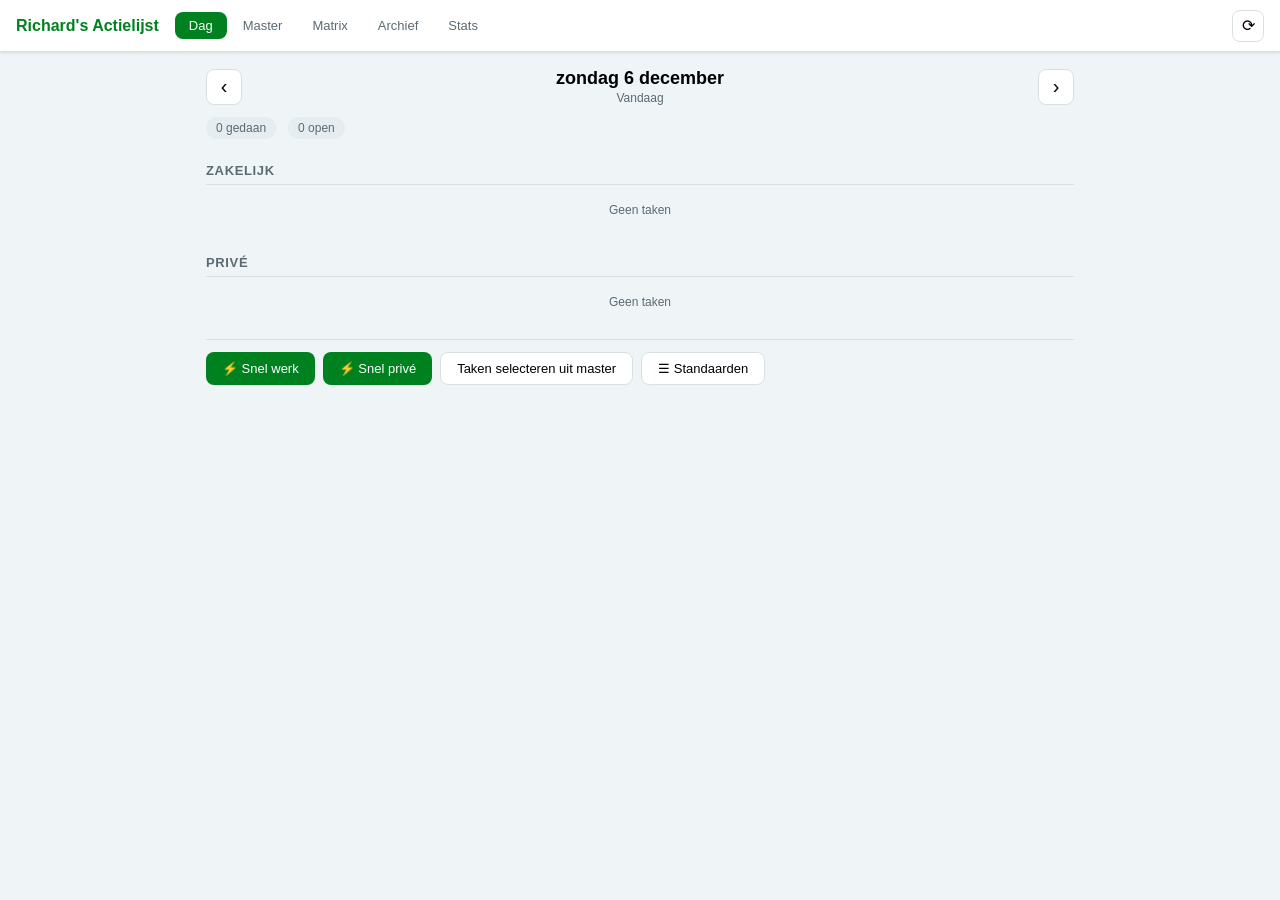
==== index.html @ 0e0865db "Fix: master-knoppenbalk plakte niet bovenaan position:sticky kan alleen bewegen binnen de eigen oude" ====
<!DOCTYPE html>
<html lang="nl">
<head>
  <meta charset="UTF-8">
  <meta name="viewport" content="width=device-width, initial-scale=1.0, viewport-fit=cover">
  <title>Richard's Actielijst</title>
  <link rel="stylesheet" href="style.css">
</head>
<body>
  <div id="app">
    <!-- Header -->
    <header>
      <div class="header-left">
        <h1>Richard's Actielijst</h1>
      </div>
      <nav class="tab-nav">
        <button class="tab-btn active" data-tab="dag">Dag</button>
        <button class="tab-btn" data-tab="master">Master</button>
        <button class="tab-btn" data-tab="matrix">Matrix</button>
        <button class="tab-btn" data-tab="archief">Archief</button>
        <button class="tab-btn" data-tab="stats">Stats</button>
      </nav>
      <div class="header-right">
        <button id="sync-btn" class="icon-btn" title="Sync status">⟳</button>
      </div>
    </header>

    <!-- DAG TAB -->
    <div id="tab-dag" class="tab-content active">
      <div class="dag-header">
        <button id="prev-dag" class="nav-btn">‹</button>
        <div class="dag-title">
          <span id="dag-datum"></span>
          <span id="dag-label"></span>
        </div>
        <button id="naar-vandaag" class="today-btn" style="display:none">Vandaag</button>
        <button id="next-dag" class="nav-btn">›</button>
      </div>

      <div class="dag-stats">
        <span id="stat-gedaan">0 gedaan</span>
        <span id="stat-open">0 open</span>
      </div>

      <div class="dag-sections">
        <!-- Zakelijk -->
        <section class="dag-section" id="sectie-zakelijk">
          <h3 class="section-title">Zakelijk <span class="count"></span></h3>
          <div class="task-list" id="lijst-zakelijk"></div>
        </section>

        <!-- Privé -->
        <section class="dag-section" id="sectie-prive">
          <h3 class="section-title">Privé <span class="count"></span></h3>
          <div class="task-list" id="lijst-prive"></div>
        </section>

        <!-- Tijdsgebonden (onderaan) -->
        <section class="dag-section" id="sectie-tijd">
          <h3 class="section-title">Op tijd <span class="count"></span></h3>
          <div class="task-list" id="lijst-tijd"></div>
        </section>
      </div>

      <div class="dag-actions">
        <button id="snel-werk-btn" class="primary-btn">⚡ Snel werk</button>
        <button id="snel-prive-btn" class="primary-btn">⚡ Snel privé</button>
        <button id="taken-selecteren" class="secondary-btn">Taken selecteren uit master</button>
        <button id="standaarden-btn" class="secondary-btn">☰ Standaarden</button>
      </div>

    </div>

    <!-- MASTER TAB -->
    <div id="tab-master" class="tab-content">
      <div class="master-toolbar">
        <div class="filter-row">
          <select id="filter-thema" class="filter-select">
            <option value="">Alle thema's</option>
            <option value="IURC">IURC</option>
            <option value="AI">AI</option>
            <option value="Innovatie">Innovatie</option>
            <option value="DHM">DHM</option>
            <option value="TD">TD</option>
            <option value="EU">EU</option>
            <option value="Spreker">Spreker</option>
            <option value="Overig">Overig</option>
          </select>
          <select id="filter-periode" class="filter-select">
            <option value="">Alle periodes</option>
            <option value="A">A – Nu</option>
            <option value="B">B – &lt; 2 weken</option>
            <option value="C">C – &gt; 2 weken</option>
          </select>
          <select id="filter-grootte" class="filter-select">
            <option value="">Alle groottes</option>
            <option value="K">K – &lt; 1 uur</option>
            <option value="M">M – 2-3 uur</option>
            <option value="L">L – 4-8 uur</option>
            <option value="XL">XL – &gt; 8 uur</option>
          </select>
          <select id="filter-type" class="filter-select">
            <option value="">Zakelijk + Privé</option>
            <option value="zakelijk">Zakelijk</option>
            <option value="prive">Privé</option>
          </select>
          <select id="filter-prio" class="filter-select">
            <option value="">Alle prio's</option>
            <option value="1">Prio 1</option>
            <option value="2">Prio 2</option>
            <option value="3">Prio 3</option>
            <option value="4">Prio 4</option>
            <option value="5">Prio 5</option>
            <option value="6">Prio 6</option>
            <option value="7">Prio 7</option>
            <option value="8">Prio 8</option>
            <option value="9">Prio 9</option>
            <option value="10">Prio 10</option>
          </select>
          <select id="filter-status" class="filter-select">
            <option value="actief_wachten">Actief + Wachten</option>
            <option value="actief">Alleen actief</option>
            <option value="wachten">Alleen wachten</option>
            <option value="afgerond">Afgerond</option>
            <option value="terugkerend">Terugkerend</option>
            <option value="">Alles</option>
          </select>
          <button id="filter-reset" class="reset-btn">✕ Reset</button>
        </div>
        <div class="filter-row sort-row">
          <label style="font-size:12px;font-weight:600;color:#64748b">Sorteren op:</label>
          <select id="master-sortering" class="filter-select">
            <option value="thema">Thema (standaard)</option>
            <option value="prio">Prioriteit</option>
            <option value="periode">Periode</option>
            <option value="type">Type</option>
            <option value="aangemaakt">Aangemaakt</option>
          </select>
        </div>
      </div>

      <!-- Buiten .master-toolbar zodat position:sticky de hele tab als ruimte heeft -->
      <div class="master-toolbar-actions" style="display:flex;gap:8px;align-items:center;flex-wrap:wrap">
        <button id="nieuwe-taak-btn" class="primary-btn">+ Nieuwe taak</button>
        <button id="standaarden-master-btn" class="secondary-btn" title="Standaard dagacties beheren">&#9776; Standaarden</button>
        <button id="export-btn" class="secondary-btn" title="Exporteer alle taken als JSON">&#128229; Exporteer</button>
        <button id="import-btn" class="secondary-btn" title="Importeer taken uit JSON">&#128228; Importeer</button>
        <input type="file" id="import-file-input" accept=".json" style="display:none">
      </div>

      <div id="master-lijst" class="master-list"></div>
    </div>

    <!-- MATRIX TAB -->
    <div id="tab-matrix" class="tab-content">
      <div class="matrix-grid">
        <div class="matrix-header-row">
          <div class="matrix-corner"></div>
          <div class="matrix-col-header">Urgent</div>
          <div class="matrix-col-header">Niet urgent</div>
        </div>
        <div class="matrix-row">
          <div class="matrix-row-header">Belangrijk</div>
          <div class="matrix-cell" id="cell-UB">
            <div class="cell-label">Doe nu</div>
            <div class="cell-tasks" data-urgent="1" data-belangrijk="1"></div>
          </div>
          <div class="matrix-cell" id="cell-NUB">
            <div class="cell-label">Plan in</div>
            <div class="cell-tasks" data-urgent="0" data-belangrijk="1"></div>
          </div>
        </div>
        <div class="matrix-row">
          <div class="matrix-row-header">Niet belangrijk</div>
          <div class="matrix-cell" id="cell-UNB">
            <div class="cell-label">Delegeer</div>
            <div class="cell-tasks" data-urgent="1" data-belangrijk="0"></div>
          </div>
          <div class="matrix-cell" id="cell-NUNB">
            <div class="cell-label">Elimineer</div>
            <div class="cell-tasks" data-urgent="0" data-belangrijk="0"></div>
          </div>
        </div>
      </div>
    </div>

    <!-- STATS TAB -->
    <div id="tab-stats" class="tab-content">
      <div id="stats-content"></div>
    </div>

    <!-- ARCHIEF TAB -->
    <div id="tab-archief" class="tab-content">
      <div class="archief-toolbar">
        <input type="month" id="archief-maand" class="filter-select">
        <select id="archief-thema" class="filter-select">
          <option value="">Alle thema's</option>
          <option value="IURC">IURC</option>
          <option value="AI">AI</option>
          <option value="Innovatie">Innovatie</option>
          <option value="DHM">DHM</option>
          <option value="TD">TD</option>
          <option value="EU">EU</option>
          <option value="Spreker">Spreker</option>
          <option value="Overig">Overig</option>
        </select>
      </div>
      <div id="archief-lijst"></div>
    </div>
  </div>

  <!-- MODAL: Taak aanmaken/bewerken -->
  <div id="modal-overlay" class="modal-overlay hidden">
    <div class="modal">
      <div class="modal-header">
        <h2 id="modal-titel">Nieuwe taak</h2>
        <div class="modal-header-actions">
          <button class="primary-btn modal-save-top-btn" id="modal-opslaan-top">Opslaan</button>
          <button class="close-btn" id="modal-sluiten">✕</button>
        </div>
      </div>
      <div class="modal-body">
        <div class="form-row">
          <label>Omschrijving *</label>
          <input type="text" id="taak-omschrijving" placeholder="Wat moet er gedaan worden?" autocomplete="off">
        </div>
        <div class="form-row two-col">
          <div id="modal-thema-container">
            <label>Thema *</label>
            <select id="taak-thema">
              <option value="IURC">IURC</option>
              <option value="AI">AI</option>
              <option value="Innovatie">Innovatie</option>
              <option value="DHM">DHM</option>
              <option value="TD">TD</option>
              <option value="EU">EU</option>
              <option value="Spreker">Spreker</option>
              <option value="Overig">Overig</option>
            </select>
          </div>
          <div>
            <label>Type</label>
            <select id="taak-type">
              <option value="zakelijk">Zakelijk</option>
              <option value="prive">Privé</option>
            </select>
          </div>
        </div>
        <div class="form-row two-col" id="modal-periode-grootte-row">
          <div>
            <label>Periode <button type="button" class="info-btn" onclick="toggleInfoPopup('popup-periode');event.stopPropagation()">ℹ</button></label>
            <div class="info-popup hidden" id="popup-periode">
              <div class="info-popup-item"><b>A</b> Nu</div>
              <div class="info-popup-item"><b>B</b> &lt; 2 weken</div>
              <div class="info-popup-item"><b>C</b> &gt; 2 weken</div>
            </div>
            <div class="btn-groep" id="taak-periode-btns">
              <button type="button" data-value="A" onclick="setModalWaarde('periode','A')">A</button>
              <button type="button" data-value="B" onclick="setModalWaarde('periode','B')">B</button>
              <button type="button" data-value="C" onclick="setModalWaarde('periode','C')">C</button>
            </div>
            <input type="hidden" id="taak-periode" value="B">
          </div>
          <div>
            <label>Grootte <button type="button" class="info-btn" onclick="toggleInfoPopup('popup-grootte');event.stopPropagation()">ℹ</button></label>
            <div class="info-popup hidden" id="popup-grootte">
              <div class="info-popup-item"><b>K</b> tot 1 uur</div>
              <div class="info-popup-item"><b>M</b> 1 tot 3 uur</div>
              <div class="info-popup-item"><b>L</b> 3 tot 8 uur</div>
              <div class="info-popup-item"><b>XL</b> meer dan 8 uur</div>
            </div>
            <div class="btn-groep" id="taak-grootte-btns">
              <button type="button" data-value="K" onclick="setModalWaarde('grootte','K')">K</button>
              <button type="button" data-value="M" onclick="setModalWaarde('grootte','M')">M</button>
              <button type="button" data-value="L" onclick="setModalWaarde('grootte','L')">L</button>
              <button type="button" data-value="XL" onclick="setModalWaarde('grootte','XL')">XL</button>
            </div>
            <input type="hidden" id="taak-grootte" value="M">
          </div>
        </div>
        <div class="form-row two-col">
          <div id="modal-prio-container">
            <label>Prioriteit</label>
            <div class="btn-groep btn-groep-prio" id="taak-prio-btns">
              <button type="button" data-value="1" onclick="setModalWaarde('prio',1)">1</button>
              <button type="button" data-value="2" onclick="setModalWaarde('prio',2)">2</button>
              <button type="button" data-value="3" onclick="setModalWaarde('prio',3)">3</button>
              <button type="button" data-value="4" onclick="setModalWaarde('prio',4)">4</button>
              <button type="button" data-value="5" onclick="setModalWaarde('prio',5)">5</button>
              <button type="button" data-value="6" onclick="setModalWaarde('prio',6)">6</button>
              <button type="button" data-value="7" onclick="setModalWaarde('prio',7)">7</button>
              <button type="button" data-value="8" onclick="setModalWaarde('prio',8)">8</button>
              <button type="button" data-value="9" onclick="setModalWaarde('prio',9)">9</button>
              <button type="button" data-value="10" onclick="setModalWaarde('prio',10)">10</button>
            </div>
            <input type="hidden" id="taak-prio" value="5">
          </div>
          <div>
            <label>Tijdstip (optioneel)</label>
            <div id="taak-tijd-picker" class="tijdstip-picker">
              <input type="time" id="taak-tijd" class="picker-tekst-input">
            </div>
          </div>
        </div>
        <div class="form-row" id="modal-urgentie-row">
          <label>Urgentie &amp; Belang (automatisch)</label>
          <div class="auto-indicatie" id="auto-indicatie">
            <span id="auto-urgent-badge" class="badge">–</span>
            <span id="auto-belangrijk-badge" class="badge">–</span>
            <span style="font-size:11px;color:#64748b">Gebaseerd op periode (urgent) en prioriteit (belangrijk)</span>
          </div>
        </div>
        <div class="form-row">
          <label>Notities</label>
          <textarea id="taak-notities" rows="3" placeholder="Extra informatie..."></textarea>
        </div>
        <div class="form-row">
          <label class="altijd-bewaren-label">
            <input type="checkbox" id="taak-altijd-bewaren">
            Bewaar altijd in master (terugkerende taak)
          </label>
        </div>
      </div>
      <div class="modal-footer">
        <button class="secondary-btn" id="modal-annuleren">Annuleren</button>
        <button class="primary-btn" id="modal-opslaan">Opslaan</button>
      </div>
    </div>
  </div>

  <!-- MODAL: Taken selecteren voor dag -->
  <div id="select-modal-overlay" class="modal-overlay hidden">
    <div class="modal modal-wide">
      <div class="modal-header">
        <h2>Taken toevoegen aan dag</h2>
        <button class="close-btn" id="select-modal-sluiten">✕</button>
      </div>
      <div class="modal-body">
        <div class="filter-row">
          <select id="sel-filter-thema" class="filter-select">
            <option value="">Alle thema's</option>
            <option value="IURC">IURC</option>
            <option value="AI">AI</option>
            <option value="Innovatie">Innovatie</option>
            <option value="DHM">DHM</option>
            <option value="TD">TD</option>
            <option value="EU">EU</option>
            <option value="Spreker">Spreker</option>
            <option value="Overig">Overig</option>
          </select>
          <select id="sel-filter-periode" class="filter-select">
            <option value="">Alle periodes</option>
            <option value="A">A – Nu</option>
            <option value="B">B – &lt; 2 weken</option>
            <option value="C">C – &gt; 2 weken</option>
          </select>
        </div>
        <div id="select-taak-lijst" class="select-task-list"></div>
      </div>
      <div class="modal-footer">
        <button class="secondary-btn" id="select-modal-annuleren">Annuleren</button>
        <button class="primary-btn" id="select-modal-toevoegen">Toevoegen aan dag</button>
      </div>
    </div>
  </div>

  <!-- MODAL: Snel toevoegen (alleen naam + tijd) -->
  <div id="snel-modal-overlay" class="modal-overlay hidden">
    <div class="modal" style="max-width:360px">
      <div class="modal-header">
        <h2 id="snel-modal-titel">Snel toevoegen</h2>
        <button class="close-btn" id="snel-modal-sluiten">&#x2715;</button>
      </div>
      <div class="modal-body">
        <div class="form-row">
          <label>Onderwerp *</label>
          <input type="text" id="snel-onderwerp" placeholder="Wat moet er gedaan worden?" autocomplete="off">
        </div>
        <div class="form-row">
          <label>Tijdstip (optioneel)</label>
          <div id="snel-tijd-picker" class="tijdstip-picker">
            <input type="time" id="snel-tijd" class="picker-tekst-input">
          </div>
        </div>
      </div>
      <div class="modal-footer">
        <button class="secondary-btn" id="snel-modal-annuleren">Annuleren</button>
        <button class="secondary-btn" id="snel-modal-nogeen">+ Nog &eacute;&eacute;n</button>
        <button class="primary-btn" id="snel-modal-opslaan">Toevoegen aan dag</button>
      </div>
    </div>
  </div>

  <!-- MODAL: Standaard dagacties -->
  <div id="standaarden-modal-overlay" class="modal-overlay hidden">
    <div class="modal modal-wide">
      <div class="modal-header">
        <h2>Standaard dagacties</h2>
        <button class="close-btn" id="standaarden-sluiten">&#x2715;</button>
      </div>
      <div class="modal-body">
        <div class="standaarden-sectie" id="standaarden-dag-sectie">
          <div class="standaarden-sectie-titel">Toevoegen aan <span id="standaarden-dag-label"></span></div>
          <div id="standaarden-dag-lijst"></div>
          <button class="primary-btn" id="standaarden-toevoegen-inline" style="margin-top:8px;width:100%">Voeg geselecteerde toe aan dag</button>
        </div>
        <div class="standaarden-sectie">
          <div class="standaarden-sectie-titel">Nieuwe standaard</div>
          <div class="standaard-nieuw-rij">
            <input type="text" id="nieuw-standaard-naam" class="filter-select" placeholder="Naam activiteit" style="flex:1;min-width:0">
            <input type="time" id="nieuw-standaard-tijd" class="filter-select" style="width:110px">
            <select id="nieuw-standaard-type" class="filter-select">
              <option value="zakelijk">Zakelijk</option>
              <option value="prive">Privé</option>
            </select>
            <button id="nieuw-standaard-btn" class="primary-btn" style="white-space:nowrap">+ Voeg toe</button>
          </div>
        </div>
        <div class="standaarden-sectie">
          <div class="standaarden-sectie-titel">Beheer bestaande standaarden</div>
          <div id="standaarden-beheer-lijst"></div>
        </div>
      </div>
      <div class="modal-footer">
        <button class="secondary-btn" id="standaarden-annuleren">Annuleren</button>
        <button class="primary-btn" id="standaarden-toevoegen-btn">Voeg geselecteerde toe aan dag</button>
      </div>
    </div>
  </div>

  <!-- MODAL: Verplaats naar datum -->
  <div id="verplaats-modal-overlay" class="modal-overlay hidden">
    <div class="modal" style="max-width:340px">
      <div class="modal-header">
        <h2>Verplaats naar datum</h2>
        <button class="close-btn" id="verplaats-modal-sluiten">&#x2715;</button>
      </div>
      <div class="modal-body">
        <div class="form-row">
          <label>Kies datum</label>
          <input type="date" id="verplaats-datum-input" class="filter-select" style="width:100%">
        </div>
      </div>
      <div class="modal-footer">
        <button class="secondary-btn" id="verplaats-modal-annuleren">Annuleren</button>
        <button class="primary-btn" id="verplaats-modal-opslaan">Verplaatsen</button>
      </div>
    </div>
  </div>

  <!-- MODAL: Tijdstip instellen (dag) -->
  <div id="dag-tijdstip-modal-overlay" class="modal-overlay hidden">
    <div class="modal" style="max-width:380px">
      <div class="modal-header">
        <h2>Tijdstip instellen</h2>
        <button class="close-btn" id="dag-tijdstip-sluiten">&#x2715;</button>
      </div>
      <div class="modal-body">
        <div id="dag-tijdstip-picker" class="tijdstip-picker">
          <input type="time" id="dag-tijdstip-input" class="picker-tekst-input">
        </div>
      </div>
      <div class="modal-footer">
        <button class="secondary-btn" id="dag-tijdstip-annuleren">Annuleren</button>
        <button class="primary-btn" id="dag-tijdstip-opslaan">Opslaan</button>
      </div>
    </div>
  </div>

  <script src="app.js"></script>
</body>
</html>
---- style.css ----
/* ===== RESET & BASE ===== */
*, *::before, *::after { box-sizing: border-box; margin: 0; padding: 0; }

:root {
  --primary: #00811F;
  --primary-dark: #1D7F34;
  --accent: #E3614D;
  --success: #00811F;
  --danger: #E3614D;
  --warning: #d97706;
  --bg: #EFF4F6;
  --surface: #ffffff;
  --surface2: #e6edf0;
  --border: #d8e0e3;
  --text: #000000;
  --text-muted: #5a6b73;
  --zakelijk: #00811F;
  --prive: #6d28d9;
  --periode-A: #E3614D;
  --periode-B: #d97706;
  --periode-C: #00811F;
  --radius: 8px;
  --shadow: 0 1px 3px rgba(0,0,0,0.1);
  --shadow-lg: 0 10px 25px rgba(0,0,0,0.15);
}

body {
  font-family: 'Bolder Light', 'Bolder Heading', -apple-system, BlinkMacSystemFont, 'Segoe UI', Arial, sans-serif;
  background: var(--bg);
  color: var(--text);
  min-height: 100vh;
  font-size: 14px;
}

h1, h2, h3, .thema-header, .modal-header h2 {
  font-family: 'Bolder Heading', 'Bolder Light', -apple-system, BlinkMacSystemFont, 'Segoe UI', Arial, sans-serif;
}

/* ===== HEADER ===== */
header {
  background: var(--surface);
  border-bottom: 1px solid var(--border);
  padding: 0 16px;
  display: flex;
  align-items: center;
  gap: 16px;
  height: 52px;
  position: sticky;
  top: 0;
  z-index: 100;
  box-shadow: var(--shadow);
}

header h1 {
  font-size: 16px;
  font-weight: 700;
  color: var(--primary);
  white-space: nowrap;
}

.tab-nav {
  display: flex;
  gap: 2px;
  flex: 1;
}

.tab-btn {
  padding: 6px 14px;
  border: none;
  background: transparent;
  cursor: pointer;
  border-radius: var(--radius);
  font-size: 13px;
  color: var(--text-muted);
  font-weight: 500;
  transition: all 0.15s;
}

.tab-btn:hover { background: var(--surface2); color: var(--text); }
.tab-btn.active { background: var(--primary); color: white; }

.header-right { margin-left: auto; }

.icon-btn {
  width: 32px;
  height: 32px;
  border: 1px solid var(--border);
  background: var(--surface);
  border-radius: var(--radius);
  cursor: pointer;
  font-size: 16px;
  display: flex;
  align-items: center;
  justify-content: center;
}

.icon-btn.synced { color: var(--success); }
.icon-btn.error { color: var(--danger); }

/* ===== TAB CONTENT ===== */
.tab-content { display: none; padding: 16px; max-width: 900px; margin: 0 auto; }
.tab-content.active { display: block; }

/* ===== DAG TAB ===== */
.dag-header {
  display: flex;
  align-items: center;
  gap: 12px;
  margin-bottom: 12px;
}

.dag-title {
  flex: 1;
  text-align: center;
}

.dag-title span:first-child {
  font-size: 18px;
  font-weight: 700;
  display: block;
}

.dag-title span:last-child {
  font-size: 12px;
  color: var(--text-muted);
}

.nav-btn {
  width: 36px;
  height: 36px;
  border: 1px solid var(--border);
  background: var(--surface);
  border-radius: var(--radius);
  cursor: pointer;
  font-size: 20px;
  display: flex;
  align-items: center;
  justify-content: center;
}

.nav-btn:hover { background: var(--surface2); }

.today-btn {
  padding: 6px 12px;
  border: 1px solid var(--primary);
  background: transparent;
  color: var(--primary);
  border-radius: var(--radius);
  cursor: pointer;
  font-size: 12px;
  font-weight: 500;
}

.dag-stats {
  display: flex;
  gap: 12px;
  margin-bottom: 16px;
  font-size: 12px;
  color: var(--text-muted);
}

.dag-stats span { background: var(--surface2); padding: 4px 10px; border-radius: 20px; }

.dag-section { margin-bottom: 20px; }

.section-title {
  font-size: 13px;
  font-weight: 600;
  color: var(--text-muted);
  text-transform: uppercase;
  letter-spacing: 0.05em;
  padding: 8px 0 6px;
  border-bottom: 1px solid var(--border);
  margin-bottom: 8px;
}

.section-title .count {
  font-weight: 400;
  font-size: 11px;
  margin-left: 4px;
}

/* ===== TASK CARDS ===== */
.task-card {
  background: var(--surface);
  border: 1px solid var(--border);
  border-radius: var(--radius);
  padding: 10px 12px;
  margin-bottom: 6px;
  display: flex;
  align-items: flex-start;
  gap: 10px;
  cursor: pointer;
  transition: all 0.15s;
  position: relative;
}

.task-card:hover { border-color: var(--primary); box-shadow: var(--shadow); }

.task-card.gedaan {
  opacity: 0.6;
  background: var(--surface2);
}

.task-card.gedaan .task-omschrijving {
  text-decoration: line-through;
  color: var(--text-muted);
}

.task-card.overgenomen {
  border-left: 3px solid var(--warning);
}

.task-check {
  width: 18px;
  height: 18px;
  min-width: 18px;
  border: 2px solid var(--border);
  border-radius: 50%;
  cursor: pointer;
  display: flex;
  align-items: center;
  justify-content: center;
  margin-top: 1px;
  transition: all 0.15s;
}

.task-check:hover { border-color: var(--primary); }
.task-card.gedaan .task-check { background: var(--success); border-color: var(--success); color: white; }

.task-body { flex: 1; min-width: 0; }

.task-omschrijving {
  font-size: 14px;
  font-weight: 500;
  margin-bottom: 4px;
  word-break: break-word;
}

.task-meta {
  display: flex;
  flex-wrap: wrap;
  gap: 4px;
  align-items: center;
}

.badge {
  display: inline-block;
  padding: 2px 7px;
  border-radius: 10px;
  font-size: 11px;
  font-weight: 600;
}

.badge-thema { background: #dbeafe; color: #1d4ed8; }

/* Thema-specifieke kleuren */
.badge-thema-IURC        { background: #dbeafe; color: #1d4ed8; }
.badge-thema-AI          { background: #ede9fe; color: #6d28d9; }
.badge-thema-Innovatie   { background: #dcfce7; color: #15803d; }
.badge-thema-DHM         { background: #ffedd5; color: #c2410c; }
.badge-thema-TD          { background: #ccfbf1; color: #0d9488; }
.badge-thema-EU          { background: #e0e7ff; color: #3730a3; }
.badge-thema-Presentatie { background: #fce7f3; color: #be185d; }
.badge-thema-Overig      { background: #f1f5f9; color: #475569; }
.badge-zakelijk { background: #d6ecdc; color: var(--zakelijk); }
.badge-prive { background: #ede9fe; color: var(--prive); }
.badge-A { background: #fee2e2; color: var(--periode-A); }
.badge-B { background: #fef3c7; color: var(--periode-B); }
.badge-C { background: #dcfce7; color: var(--periode-C); }
.badge-grootte { background: var(--surface2); color: var(--text-muted); }
.badge-prio { background: #f1f5f9; color: var(--text); }
.badge-tijd { background: #fef3c7; color: #92400e; }
.badge-urgent { background: #fee2e2; color: #991b1b; }
.badge-notitie {
  background: #fef3c7;
  color: #92400e;
  font-weight: 600;
  padding: 2px 7px;
  display: inline-flex;
  align-items: center;
  gap: 3px;
}
.badge-notitie::before {
  content: '📝';
  font-size: 11px;
  line-height: 1;
}

.task-time {
  font-size: 13px;
  font-weight: 600;
  color: #92400e;
  min-width: 45px;
  text-align: right;
}

.task-actions {
  display: flex;
  gap: 4px;
  opacity: 0;
  transition: opacity 0.15s;
}

.task-card:hover .task-actions { opacity: 1; }

.task-action-btn {
  width: 24px;
  height: 24px;
  border: none;
  background: var(--surface2);
  border-radius: 4px;
  cursor: pointer;
  font-size: 12px;
  display: flex;
  align-items: center;
  justify-content: center;
}

.task-action-btn:hover { background: var(--border); }

.task-action-btn[data-tooltip] { position: relative; overflow: visible; }
.task-action-btn[data-tooltip]::before {
  content: attr(data-tooltip);
  position: absolute;
  bottom: calc(100% + 4px);
  left: 50%;
  transform: translateX(-50%);
  background: #1e293b;
  color: #fff;
  padding: 3px 7px;
  border-radius: 4px;
  font-size: 10px;
  white-space: nowrap;
  pointer-events: none;
  opacity: 0;
  transition: opacity 0.15s;
  z-index: 50;
}
.task-action-btn[data-tooltip]:hover::before { opacity: 1; }

/* Drie aparte knoppen met vaste kleur */
.btn-dag   { color: var(--primary); font-weight: 700; }
.btn-dag:hover { background: #dbeafe; }

.btn-gedaan { color: var(--success); font-weight: 700; }
.btn-gedaan:hover { background: #dcfce7; }

.btn-delete { color: var(--danger); }
.btn-delete:hover { background: #fee2e2; }

/* Afgeronde taak in master */
.task-card.master-afgerond {
  opacity: 0.55;
  background: var(--surface2);
}
.task-card.master-afgerond .task-omschrijving {
  text-decoration: line-through;
  color: var(--text-muted);
}

.badge-afgerond   { background: #dcfce7; color: #166534; }
.badge-verwijderd { background: #fee2e2; color: #991b1b; }

/* Tijdstip blok in dag-kaart — rechts van de body */
.task-tijdstip {
  min-width: 44px;
  font-size: 13px;
  font-weight: 700;
  color: #92400e;
  background: #fef3c7;
  border-radius: 6px;
  padding: 2px 8px;
  text-align: center;
  align-self: center;
  white-space: nowrap;
  margin-right: 4px;
  flex-shrink: 0;
}

/* Verwijderde taak in archief */
.task-card.archief-verwijderd {
  opacity: 0.45;
  background: #fff1f2;
  border-color: #fecdd3;
}
.task-card.archief-verwijderd .task-omschrijving {
  text-decoration: line-through;
  color: var(--text-muted);
}

/* Thema-header kleuren */
.thema-header-IURC        { color: #1d4ed8; border-bottom-color: #1d4ed8; }
.thema-header-AI          { color: #6d28d9; border-bottom-color: #6d28d9; }
.thema-header-Innovatie   { color: #15803d; border-bottom-color: #15803d; }
.thema-header-DHM         { color: #c2410c; border-bottom-color: #c2410c; }
.thema-header-TD          { color: #0d9488; border-bottom-color: #0d9488; }
.thema-header-EU          { color: #3730a3; border-bottom-color: #3730a3; }
.thema-header-Presentatie { color: #be185d; border-bottom-color: #be185d; }
.thema-header-Overig      { color: #475569; border-bottom-color: #475569; }

/* Drag-and-drop */
.drag-handle {
  cursor: grab;
  color: var(--text-muted);
  font-size: 14px;
  padding: 0 2px;
  align-self: center;
  opacity: 0;
  transition: opacity 0.15s;
}
.task-card:hover .drag-handle { opacity: 1; }
.task-card.dragging { opacity: 0.4; }
.task-card.drag-over { border-top: 2px solid var(--primary); }

/* ===== MASTER LIJST ===== */
.master-toolbar {
  display: flex;
  flex-direction: column;
  gap: 10px;
  margin-bottom: 10px;
}

/* Staat buiten .master-toolbar (zie index.html) zodat position:sticky
   op desktop de hele tab als bewegingsruimte heeft. */
.master-toolbar-actions { margin-bottom: 16px; }

.filter-row {
  display: flex;
  flex-wrap: wrap;
  gap: 6px;
  align-items: center;
}

.filter-select {
  padding: 6px 10px;
  border: 1px solid var(--border);
  border-radius: var(--radius);
  background: var(--surface);
  font-size: 13px;
  cursor: pointer;
  color: var(--text);
}

.reset-btn {
  padding: 6px 10px;
  border: 1px solid var(--border);
  background: var(--surface);
  border-radius: var(--radius);
  cursor: pointer;
  font-size: 12px;
  color: var(--text-muted);
}

.reset-btn:hover { color: var(--danger); border-color: var(--danger); }

.master-list {
  display: flex;
  flex-direction: column;
  gap: 4px;
}

.thema-groep { margin-bottom: 20px; }

.thema-header {
  font-size: 14px;
  font-weight: 700;
  color: var(--primary);
  padding: 8px 0 6px;
  border-bottom: 2px solid var(--primary);
  margin-bottom: 8px;
  display: flex;
  justify-content: space-between;
  align-items: center;
}

.thema-count {
  font-size: 12px;
  font-weight: 400;
  color: var(--text-muted);
}

/* ===== MATRIX ===== */
.matrix-grid {
  display: grid;
  grid-template-rows: auto 1fr 1fr;
  gap: 8px;
  height: calc(100vh - 120px);
}

.matrix-header-row {
  display: grid;
  grid-template-columns: 80px 1fr 1fr;
  gap: 8px;
}

.matrix-row {
  display: grid;
  grid-template-columns: 80px 1fr 1fr;
  gap: 8px;
}

.matrix-col-header, .matrix-row-header {
  display: flex;
  align-items: center;
  justify-content: center;
  font-weight: 600;
  font-size: 13px;
  color: var(--text-muted);
  text-transform: uppercase;
  letter-spacing: 0.05em;
}

.matrix-row-header { writing-mode: vertical-rl; text-orientation: mixed; }
.matrix-corner {}

.matrix-cell {
  background: var(--surface);
  border: 1px solid var(--border);
  border-radius: var(--radius);
  padding: 10px;
  overflow-y: auto;
}

#cell-UB { border-top: 3px solid var(--danger); }
#cell-NUB { border-top: 3px solid var(--primary); }
#cell-UNB { border-top: 3px solid var(--warning); }
#cell-NUNB { border-top: 3px solid var(--text-muted); }

.cell-label {
  font-size: 11px;
  font-weight: 600;
  text-transform: uppercase;
  letter-spacing: 0.05em;
  color: var(--text-muted);
  margin-bottom: 6px;
}

.cell-tasks .task-card { padding: 6px 8px; }
.cell-tasks .task-omschrijving { font-size: 13px; }

/* ===== ARCHIEF ===== */
.archief-toolbar {
  display: flex;
  gap: 8px;
  margin-bottom: 16px;
}

.dag-archief-item { margin-bottom: 20px; }

.dag-archief-header {
  font-size: 14px;
  font-weight: 600;
  padding: 8px 0 6px;
  border-bottom: 1px solid var(--border);
  margin-bottom: 8px;
  display: flex;
  justify-content: space-between;
}

/* ===== DAG ACTIONS ===== */
.dag-actions {
  display: flex;
  gap: 8px;
  margin-top: 16px;
  padding-top: 16px;
  border-top: 1px solid var(--border);
  flex-wrap: wrap;
}

/* ===== BUTTONS ===== */
.primary-btn {
  padding: 8px 16px;
  background: var(--primary);
  color: white;
  border: none;
  border-radius: var(--radius);
  cursor: pointer;
  font-size: 13px;
  font-weight: 500;
  transition: background 0.15s;
}

.primary-btn:hover { background: var(--primary-dark); }

.secondary-btn {
  padding: 8px 16px;
  background: var(--surface);
  color: var(--text);
  border: 1px solid var(--border);
  border-radius: var(--radius);
  cursor: pointer;
  font-size: 13px;
  font-weight: 500;
}

.secondary-btn:hover { background: var(--surface2); }

/* ===== MODAL ===== */
.modal-overlay {
  position: fixed;
  inset: 0;
  background: rgba(0,0,0,0.4);
  z-index: 200;
  display: flex;
  align-items: center;
  justify-content: center;
  padding: 16px;
}

.modal-overlay.hidden { display: none; }

.modal {
  background: var(--surface);
  border-radius: 12px;
  box-shadow: var(--shadow-lg);
  width: 100%;
  max-width: 480px;
  max-height: 90vh;
  overflow-y: auto;
}

.modal-wide { max-width: 640px; }

.modal-header {
  padding: 16px 20px;
  border-bottom: 1px solid var(--border);
  display: flex;
  justify-content: space-between;
  align-items: center;
}

.modal-header h2 { font-size: 16px; }

.close-btn {
  width: 28px;
  height: 28px;
  border: none;
  background: var(--surface2);
  border-radius: var(--radius);
  cursor: pointer;
  font-size: 14px;
}

.modal-body { padding: 20px; }
.modal-footer {
  padding: 16px 20px;
  border-top: 1px solid var(--border);
  display: flex;
  justify-content: flex-end;
  gap: 8px;
}

.form-row { margin-bottom: 14px; }

.form-row label {
  display: block;
  font-size: 12px;
  font-weight: 600;
  color: var(--text-muted);
  margin-bottom: 4px;
  text-transform: uppercase;
  letter-spacing: 0.04em;
}

.form-row input[type="text"],
.form-row input[type="number"],
.form-row input[type="time"],
.form-row select,
.form-row textarea {
  width: 100%;
  padding: 8px 10px;
  border: 1px solid var(--border);
  border-radius: var(--radius);
  font-size: 14px;
  background: var(--surface);
  color: var(--text);
}

.form-row input:focus,
.form-row select:focus,
.form-row textarea:focus {
  outline: none;
  border-color: var(--primary);
  box-shadow: 0 0 0 3px rgba(37,99,235,0.1);
}

.form-row.two-col { display: grid; grid-template-columns: 1fr 1fr; gap: 12px; }

.btn-groep {
  display: flex;
  flex-wrap: nowrap;
  gap: 4px;
}
.btn-groep button {
  flex: 1;
  padding: 6px 4px;
  border: 1px solid var(--border);
  border-radius: 6px;
  background: var(--surface);
  color: var(--text);
  font-size: 13px;
  font-weight: 500;
  cursor: pointer;
  transition: all 0.12s;
  white-space: nowrap;
}
.btn-groep button:hover { border-color: var(--primary); background: #eff6ff; }
.btn-groep button.actief {
  background: var(--primary);
  border-color: var(--primary);
  color: #fff;
  font-weight: 700;
}
.btn-groep-prio button { font-size: 12px; padding: 6px 2px; }

@media (max-width: 480px) {
  .btn-groep-prio { flex-wrap: wrap; }
  .btn-groep-prio button { flex: 0 0 calc(20% - 4px); }
}

.auto-indicatie {
  display: flex;
  gap: 8px;
  align-items: center;
  flex-wrap: wrap;
  padding: 8px 10px;
  background: var(--surface2);
  border-radius: var(--radius);
  border: 1px solid var(--border);
}

/* ===== SELECT TAAK LIJST ===== */
.select-task-list { max-height: 400px; overflow-y: auto; }

.select-task-item {
  display: flex;
  align-items: center;
  gap: 10px;
  padding: 8px 10px;
  border: 1px solid var(--border);
  border-radius: var(--radius);
  margin-bottom: 4px;
  cursor: pointer;
  transition: background 0.15s;
}

.select-task-item:hover { background: var(--surface2); }
.select-task-item.selected { background: #dbeafe; border-color: var(--primary); }
.select-task-item input[type="checkbox"] { width: auto; pointer-events: none; }

.empty-state {
  text-align: center;
  padding: 40px 20px;
  color: var(--text-muted);
  font-size: 14px;
}

/* ===== STANDAARD DAGACTIES ===== */
.standaarden-sectie { margin-bottom: 14px; }
.standaarden-sectie:last-child { margin-bottom: 0; }

.standaarden-sectie-titel {
  font-size: 11px;
  font-weight: 700;
  text-transform: uppercase;
  letter-spacing: 0.05em;
  color: var(--text-muted);
  padding-bottom: 4px;
  border-bottom: 1px solid var(--border);
  margin-bottom: 6px;
}

.standaard-rij {
  display: flex;
  gap: 5px;
  align-items: center;
  padding: 3px 6px;
  border-radius: 4px;
  border-bottom: 1px solid var(--surface2);
}
.standaard-rij:last-child { border-bottom: none; }
.standaard-rij .standaard-naam-input { flex: 1; min-width: 0; }

.standaard-nieuw-rij {
  display: flex;
  gap: 6px;
  align-items: center;
  margin-top: 6px;
  padding: 8px;
  border-radius: 6px;
  background: var(--surface2);
  flex-wrap: wrap;
}

.standaard-dag-rij {
  display: flex;
  align-items: center;
  gap: 8px;
  padding: 3px 6px;
  border-radius: 4px;
  border-bottom: 1px solid var(--surface2);
}
.standaard-dag-rij:last-child { border-bottom: none; }

.standaard-zakelijk { background: #ecf6ef; }
.standaard-prive { background: #f5f0fe; }

.standaard-dag-label {
  display: flex !important;
  flex-direction: row !important;
  align-items: center;
  gap: 6px;
  flex: 1;
  text-transform: none !important;
  letter-spacing: 0 !important;
  font-size: 12px !important;
  font-weight: 500 !important;
  color: var(--text) !important;
  cursor: pointer;
}
.standaard-dag-label input[type="checkbox"] { width: auto !important; margin: 0; cursor: pointer; flex-shrink: 0; }

.standaard-dag-override { width: 90px; flex-shrink: 0; }

.standaard-rij input[type="text"],
.standaard-rij input[type="time"],
.standaard-rij select,
.standaard-dag-override {
  font-size: 12px;
  padding: 3px 6px;
}

.standaarden-leeg { padding: 12px 0; font-size: 13px; color: var(--text-muted); }

/* ===== TIJDSTIP PICKER ===== */
.tijdstip-picker { display: flex; flex-direction: column; gap: 8px; }

.picker-uur-rij {
  display: grid;
  grid-template-columns: repeat(6, 1fr);
  gap: 4px;
}

.picker-min-rij {
  display: grid;
  grid-template-columns: repeat(8, 1fr);
  gap: 4px;
}

.picker-uur-rij button, .picker-min-rij button {
  padding: 6px 2px;
  border: 1px solid var(--border);
  border-radius: 6px;
  background: var(--surface);
  color: var(--text);
  font-size: 13px;
  font-weight: 500;
  cursor: pointer;
  text-align: center;
  transition: all 0.12s;
  white-space: nowrap;
}

.picker-uur-rij button:hover, .picker-min-rij button:hover {
  border-color: var(--primary);
  background: #eff6ff;
}

.picker-uur-rij button.actief, .picker-min-rij button.actief {
  background: var(--primary);
  border-color: var(--primary);
  color: #fff;
  font-weight: 700;
}

.picker-footer-rij {
  display: flex;
  gap: 8px;
  align-items: center;
}

.picker-tekst-input {
  flex: 1;
  padding: 7px 10px;
  border: 1px solid var(--border);
  border-radius: var(--radius);
  font-size: 14px;
  background: var(--surface);
  color: var(--text);
}

.picker-tekst-input:focus {
  outline: none;
  border-color: var(--primary);
  box-shadow: 0 0 0 3px rgba(37,99,235,0.1);
}

.geen-tijd-btn {
  padding: 6px 12px;
  border: 1px solid var(--border);
  background: var(--surface);
  border-radius: var(--radius);
  cursor: pointer;
  font-size: 12px;
  color: var(--text-muted);
  white-space: nowrap;
  flex-shrink: 0;
}

.geen-tijd-btn:hover { background: var(--surface2); }

.badge-terugkerend { background: #e0f2fe; color: #0369a1; }
.badge-thema-Spreker { background: #fce7f3; color: #be185d; }

.altijd-bewaren-label {
  display: flex !important;
  flex-direction: row !important;
  align-items: center;
  gap: 8px;
  text-transform: none !important;
  letter-spacing: 0 !important;
  font-size: 13px !important;
  font-weight: 500 !important;
  color: var(--text) !important;
  cursor: pointer;
}

.altijd-bewaren-label input[type="checkbox"] {
  width: auto !important;
  margin: 0;
  cursor: pointer;
}

/* ===== MODAL HEADER COMPACT SAVE ===== */
.modal-header-actions {
  display: flex;
  gap: 8px;
  align-items: center;
}

.modal-save-top-btn {
  padding: 5px 14px !important;
  font-size: 12px !important;
  min-height: auto !important;
  height: 28px;
}

/* ===== WACHTEN STATUS ===== */
.badge-wachten { background: #fef3c7; color: #92400e; }

.task-card.master-wachten {
  border-left: 3px solid #d97706;
  background: #fffbeb;
}
.task-card.master-wachten .task-omschrijving { color: #78350f; }

.btn-wachten { color: #d97706; }
.btn-wachten:hover { background: #fef3c7; }

/* ===== PRIVÉ-SECTIE (thema header) ===== */
.thema-header-prive { color: #9333ea; border-bottom-color: #9333ea; }

/* ===== KWADRANT BANNER ===== */
.kwadrant-banner {
  display: flex;
  align-items: center;
  gap: 10px;
  padding: 8px 12px;
  background: #eff6ff;
  border: 1px solid #bfdbfe;
  border-radius: var(--radius);
  margin-bottom: 12px;
  font-size: 13px;
  flex-wrap: wrap;
}

/* ===== INFO POPUP ===== */
.info-btn {
  display: inline-flex;
  align-items: center;
  justify-content: center;
  width: 16px;
  height: 16px;
  border-radius: 50%;
  border: 1px solid #94a3b8;
  background: #f1f5f9;
  color: #64748b;
  font-size: 10px;
  font-weight: 700;
  cursor: pointer;
  vertical-align: middle;
  line-height: 1;
  padding: 0;
  margin-left: 4px;
  flex-shrink: 0;
}
.info-btn:hover { background: var(--primary); border-color: var(--primary); color: white; }

.info-popup {
  background: #1e293b;
  color: #f8fafc;
  border-radius: 8px;
  padding: 8px 12px;
  margin-top: 4px;
  margin-bottom: 6px;
  font-size: 12px;
  display: flex;
  flex-direction: column;
  gap: 5px;
}
.info-popup.hidden { display: none; }
.info-popup-item { display: flex; gap: 8px; align-items: baseline; }
.info-popup-item b { color: #93c5fd; min-width: 20px; }

/* ===== STATISTIEKEN ===== */
.stats-sectie {
  background: var(--surface);
  border: 1px solid var(--border);
  border-radius: var(--radius);
  padding: 16px;
  margin-bottom: 16px;
}

.stats-sectie-titel {
  font-size: 12px;
  font-weight: 700;
  color: var(--text-muted);
  text-transform: uppercase;
  letter-spacing: 0.05em;
  margin-bottom: 14px;
  padding-bottom: 8px;
  border-bottom: 1px solid var(--border);
}

/* Overzicht cards */
.stat-cards {
  display: grid;
  grid-template-columns: repeat(5, 1fr);
  gap: 10px;
}
@media (max-width: 640px) { .stat-cards { grid-template-columns: repeat(3, 1fr); } }
@media (max-width: 380px) { .stat-cards { grid-template-columns: repeat(2, 1fr); } }

.stat-card {
  background: var(--surface2);
  border-radius: var(--radius);
  padding: 12px 8px;
  text-align: center;
  border: 1px solid var(--border);
}
.stat-card-groen { background: #f0fdf4; border-color: #bbf7d0; }
.stat-card-blauw { background: #eff6ff; border-color: #bfdbfe; }
.stat-card-oranje { background: #fff7ed; border-color: #fed7aa; }

.stat-card-val {
  font-size: 26px;
  font-weight: 800;
  color: var(--text);
  line-height: 1;
  margin-bottom: 4px;
}
.stat-card-groen .stat-card-val { color: #15803d; }
.stat-card-blauw .stat-card-val { color: #1d4ed8; }
.stat-card-oranje .stat-card-val { color: #c2410c; }

.stat-card-label {
  font-size: 10px;
  color: var(--text-muted);
  font-weight: 600;
  text-transform: uppercase;
  letter-spacing: 0.03em;
}

/* Bar charts */
.stat-bars { display: flex; flex-direction: column; gap: 6px; }

.stat-bar-rij {
  display: flex;
  align-items: center;
  gap: 8px;
}

.stat-bar-label {
  font-size: 12px;
  font-weight: 600;
  color: var(--text-muted);
  min-width: 50px;
  text-align: right;
}

.stat-bar-outer {
  flex: 1;
  background: var(--surface2);
  border-radius: 4px;
  height: 16px;
  overflow: hidden;
}

.stat-bar-inner {
  height: 100%;
  border-radius: 4px;
  background: var(--primary);
  transition: width 0.4s ease;
}

.stat-bar-waarde {
  font-size: 12px;
  font-weight: 700;
  min-width: 22px;
  text-align: right;
  color: var(--text);
}

/* Kwadrant cards */
.stat-kwadranten {
  display: grid;
  grid-template-columns: 1fr 1fr;
  gap: 10px;
}

.stat-kwadrant {
  background: var(--surface2);
  border-radius: var(--radius);
  padding: 14px 12px;
  border: 1px solid var(--border);
}

.stat-kwadrant-val {
  font-size: 32px;
  font-weight: 800;
  color: var(--text);
  line-height: 1;
  margin-bottom: 4px;
}

.stat-kwadrant-label {
  font-size: 13px;
  font-weight: 700;
  color: var(--text);
  margin-bottom: 2px;
}

.stat-kwadrant-sub {
  font-size: 11px;
  color: var(--text-muted);
}

/* Stokstaartjes */
.stat-stokstaartjes {
  display: grid;
  grid-template-columns: repeat(3, 1fr);
  gap: 10px;
}
@media (max-width: 640px) { .stat-stokstaartjes { grid-template-columns: repeat(2, 1fr); } }
@media (max-width: 380px) { .stat-stokstaartjes { grid-template-columns: 1fr; } }

.stat-stokstaart {
  background: var(--surface2);
  border-radius: var(--radius);
  padding: 14px 10px;
  border: 1px solid var(--border);
  text-align: center;
}

.stat-stokstaart.behaald {
  background: #f0fdf4;
  border-color: #86efac;
}

.stat-stokstaart.niet-behaald { opacity: 0.5; }

.stok-emoji { font-size: 26px; margin-bottom: 6px; }
.stok-naam { font-size: 13px; font-weight: 700; color: var(--text); margin-bottom: 2px; }
.stok-omschrijving { font-size: 11px; color: var(--text-muted); margin-bottom: 6px; line-height: 1.3; }
.stok-detail { font-size: 11px; color: var(--text); margin-bottom: 8px; font-weight: 500; }

.stok-badge {
  display: inline-block;
  padding: 2px 10px;
  border-radius: 12px;
  font-size: 11px;
  font-weight: 700;
  background: #dcfce7;
  color: #166534;
}
.stok-badge.niet-badge {
  background: var(--surface2);
  color: var(--text-muted);
  border: 1px solid var(--border);
}

/* ===== STATISTIEKEN — aanvullingen ===== */
.stat-kwadrant-klik {
  cursor: pointer;
  transition: box-shadow 0.15s, transform 0.1s;
}
.stat-kwadrant-klik:hover { box-shadow: var(--shadow); transform: translateY(-1px); }
.stat-kwadrant-klik:active { transform: translateY(0); }

.stat-kwadrant-link {
  font-size: 10px;
  color: var(--text-muted);
  margin-top: 6px;
  font-weight: 500;
}

/* Stat record cards (vervangt stokstaartjes) */
.stat-record-grid {
  display: grid;
  grid-template-columns: repeat(4, 1fr);
  gap: 10px;
}
@media (max-width: 700px) { .stat-record-grid { grid-template-columns: repeat(3, 1fr); } }
@media (max-width: 480px) { .stat-record-grid { grid-template-columns: repeat(2, 1fr); } }

.stat-record-card {
  background: var(--surface2);
  border-radius: var(--radius);
  padding: 12px 10px;
  border: 1px solid var(--border);
}

.stat-record-val {
  font-size: 18px;
  font-weight: 800;
  color: var(--text);
  margin-bottom: 2px;
  line-height: 1.2;
}

.stat-record-label {
  font-size: 11px;
  font-weight: 700;
  color: var(--text);
  margin-bottom: 2px;
  text-transform: uppercase;
  letter-spacing: 0.03em;
}

.stat-record-detail {
  font-size: 10px;
  color: var(--text-muted);
  line-height: 1.3;
}

.stat-bars-subheader {
  font-size: 11px;
  font-weight: 700;
  color: var(--text-muted);
  text-transform: uppercase;
  letter-spacing: 0.05em;
  margin: 12px 0 4px;
  padding-bottom: 4px;
  border-bottom: 1px solid var(--border);
}
.stat-bars-subheader:first-child { margin-top: 0; }

.stat-bars-compact .stat-bar-rij { margin-bottom: 1px; }
.stat-bars-compact .stat-bar-outer { height: 8px; border-radius: 4px; }
.stat-bars-compact .stat-bar-inner { border-radius: 4px; }
.stat-bars-compact .stat-bar-label { font-size: 10px; min-width: 28px; }
.stat-bars-compact .stat-bar-waarde { font-size: 10px; min-width: 28px; }

.line-chart-wrap {
  margin: 4px 0 10px;
  border-radius: var(--radius);
  overflow: hidden;
}

.stat-highlight-card {
  background: linear-gradient(135deg, #1e40af 0%, #1d4ed8 100%);
  color: #fff;
  border-radius: var(--radius);
  padding: 20px;
  margin-bottom: 12px;
  display: flex;
  align-items: center;
  justify-content: space-between;
  gap: 16px;
}
.stat-highlight-main { flex: 1; }
.stat-highlight-val {
  font-size: 36px;
  font-weight: 900;
  line-height: 1;
  margin-bottom: 4px;
}
.stat-highlight-label {
  font-size: 14px;
  font-weight: 700;
  opacity: 0.95;
  text-transform: uppercase;
  letter-spacing: 0.04em;
}
.stat-highlight-sub {
  font-size: 12px;
  opacity: 0.75;
  margin-top: 2px;
}
.stat-highlight-breakdown {
  display: flex;
  flex-direction: column;
  gap: 4px;
  align-items: flex-end;
}
.stat-highlight-grootte {
  background: rgba(255,255,255,0.2);
  border-radius: 6px;
  padding: 3px 8px;
  font-size: 12px;
  font-weight: 700;
  white-space: nowrap;
}

.stat-record-2col {
  display: grid;
  grid-template-columns: 1fr 1fr;
  gap: 12px;
  margin-bottom: 12px;
}
.stat-record-col { display: flex; flex-direction: column; gap: 8px; }
.stat-record-col-titel {
  font-size: 11px;
  font-weight: 700;
  color: var(--text-muted);
  text-transform: uppercase;
  letter-spacing: 0.05em;
}
.stat-record-card-top {
  border-color: #1d4ed8;
  border-width: 2px;
}
.stat-record-card-top .stat-record-val { color: #1d4ed8; }

@media (max-width: 480px) {
  .stat-highlight-val { font-size: 28px; }
  .stat-record-2col { grid-template-columns: 1fr; }
}

/* ===== RESPONSIVE (desktop fallback) ===== */
@media (max-width: 600px) {
  .form-row.two-col { grid-template-columns: 1fr; }
  .matrix-grid { height: auto; }
  .matrix-row, .matrix-header-row { grid-template-columns: 50px 1fr 1fr; }
  .matrix-row-header { font-size: 11px; }
  .filter-row { flex-direction: column; align-items: stretch; }
}

/* ====================================================
   MOBIELE OPTIMALISATIES
   Breakpoints: 768 / 480 / 375 / 320
   ==================================================== */

/* Touch-apparaten: verwijder hover-afhankelijke interacties ———————— */
@media (hover: none) {
  /* Taakacties altijd zichtbaar (geen hover nodig) */
  .task-card .task-actions { opacity: 1; }
  /* Drag werkt niet op touch — verberg de handle */
  .task-card .drag-handle { display: none; }
  /* Verwijder hover-stijlen die op touch niet triggeren */
  .task-card:hover { border-color: var(--border); box-shadow: none; }
  .task-card:active { border-color: var(--primary); background: #f0f6ff; }
  /* Tooltips zijn niet bruikbaar op touch */
  .task-action-btn[data-tooltip]::before { display: none; }
  /* Actieve staten als feedback in plaats van hover */
  .task-action-btn:active { background: var(--border) !important; }
  .primary-btn:active { background: var(--primary-dark); }
  .secondary-btn:active { background: var(--surface2); }
  .nav-btn:active { background: var(--surface2); }
  .tab-btn:active:not(.active) { background: var(--surface2); }
}

/* Tablets en telefoons (≤ 768px) ————————————————————————————————— */
@media (max-width: 768px) {
  /* iOS/Android: font-size ≥ 16px voorkomt automatisch inzoomen bij focus */
  input[type="text"],
  input[type="time"],
  input[type="number"],
  input[type="month"],
  select,
  textarea { font-size: 16px !important; }

  /* Modals als bottom-sheet: schuift omhoog vanuit de onderkant */
  .modal-overlay { padding: 0; align-items: flex-end; }
  .modal {
    max-width: 100% !important;
    border-radius: 20px 20px 0 0;
    max-height: 92vh;
  }
  /* Ruimte voor iOS home-indicator (notch/pill) */
  .modal-footer {
    padding-bottom: calc(16px + env(safe-area-inset-bottom, 0px));
  }

  /* Tap-targets: minimaal 44×44px (Apple HIG) */
  .task-check { width: 26px; height: 26px; min-width: 26px; }
  .task-action-btn { width: 36px; height: 36px; font-size: 14px; }
  .close-btn { width: 36px; height: 36px; font-size: 15px; }
  .nav-btn { width: 44px; height: 44px; }
  .icon-btn { width: 40px; height: 40px; }
  .tab-btn { min-height: 44px; display: flex; align-items: center; justify-content: center; }
  .primary-btn, .secondary-btn { min-height: 44px; }
  .filter-select { min-height: 44px; }
  .geen-tijd-btn { min-height: 44px; padding: 8px 14px; }
  .reset-btn { min-height: 44px; }
  .picker-uur-rij button, .picker-min-rij button { min-height: 44px; }

  /* Iets meer padding op kaarten voor comfortabeler aanraken */
  .task-card { padding: 12px 10px; }

  /* Dag-acties: ⚡ Snel werk | ⚡ Snel privé naast elkaar (50/50)
     Taken selecteren | ☰ Standaarden ook naast elkaar               */
  .dag-actions { flex-direction: row; flex-wrap: wrap; gap: 8px; }
  #snel-werk-btn, #snel-prive-btn {
    flex: 1 0 calc(50% - 4px);
    text-align: center;
  }
  #taken-selecteren, #standaarden-btn {
    flex: 1 0 calc(50% - 4px);
    text-align: center;
  }
}

/* Smartphones (≤ 480px) ————————————————————————————————————————— */
@media (max-width: 480px) {
  /* Verberg app-titel: tabs krijgen volledige headerruimte */
  .header-left { display: none; }
  header { gap: 6px; padding: 0 10px; }
  .tab-btn { padding: 5px 10px; font-size: 12px; }
  .tab-content { padding: 10px; }

  /* Dag-header: compacter op smal scherm */
  .dag-header { gap: 6px; }
  .dag-title span:first-child { font-size: 15px; }
  .dag-title span:last-child { font-size: 11px; }

  /* Taakkaarten */
  .task-card { gap: 8px; }
  .task-omschrijving { font-size: 13px; }
  .task-meta { gap: 3px; }

  /* Filters en knoppen: vol breedte stapelen */
  .filter-select, .reset-btn { width: 100%; box-sizing: border-box; }

  /* Master-toolbar: Export + Import naast elkaar */
  .master-toolbar-actions { flex-wrap: wrap; }
  #nieuwe-taak-btn { flex: 1 0 100%; }
  #export-btn, #import-btn { flex: 1 0 calc(50% - 4px); text-align: center; }

  /* Formulier: 1-kolom in modals */
  .form-row.two-col { grid-template-columns: 1fr; }

  /* Prioriteit-knoppen: 2 rijen van 5 */
  .btn-groep-prio { flex-wrap: wrap; }
  .btn-groep-prio button { flex: 0 0 calc(20% - 4px); min-height: 44px; }

  /* Tijdstip picker: 3×4 en 2×4 grid */
  .picker-uur-rij { grid-template-columns: repeat(4, 1fr); }
  .picker-min-rij { grid-template-columns: repeat(4, 1fr); }

  /* Matrix: hoogte vrij */
  .matrix-grid { height: auto; }
  .matrix-row, .matrix-header-row { grid-template-columns: 50px 1fr 1fr; }
  .matrix-row-header { font-size: 11px; }

  /* Archief toolbar */
  .archief-toolbar { flex-direction: column; }
  .archief-toolbar .filter-select { width: 100%; }

  /* Standaard-dagacties modal: stapelen op smal scherm */
  .standaard-rij { flex-wrap: wrap; }
  .standaard-rij .standaard-naam-input { flex: 1 0 100%; order: -1; }
  .standaard-nieuw-rij { flex-direction: column; }
  .standaard-nieuw-rij > * { width: 100%; box-sizing: border-box; }
  .standaard-dag-rij { flex-wrap: wrap; }
  .standaard-dag-override { width: 100%; box-sizing: border-box; }
}

/* Kleine smartphones: 375px — iPhone SE, iPhone 16e ——————————————— */
@media (max-width: 375px) {
  .tab-btn { padding: 5px 8px; }
  .dag-title span:first-child { font-size: 14px; }
  #snel-werk-btn, #snel-prive-btn { font-size: 12px; padding: 8px 4px; }
}

/* Desktop: sticky actieknoppen (≥ 769px) —————————————————————————— */
@media (min-width: 769px) {
  /* Dag-tab: actieknoppen onderaan vastgezet */
  .dag-actions {
    position: sticky;
    bottom: 0;
    background: var(--bg);
    padding: 12px 0 14px;
    margin-top: 16px;
    border-top: 1px solid var(--border);
    z-index: 10;
  }

  /* Master-tab: actieknoppen (+ Nieuw, Standaarden, Export, Import) bovenaan vastgezet */
  .master-toolbar-actions {
    position: sticky;
    top: 52px; /* onder de vaste header */
    background: var(--bg);
    padding: 10px 0;
    z-index: 10;
    border-bottom: 1px solid var(--border);
    margin-bottom: 10px;
  }
}

/* Heel kleine schermen: 320px ———————————————————————————————————— */
@media (max-width: 320px) {
  .tab-btn { padding: 4px 7px; font-size: 11px; }
  .nav-btn { width: 36px; height: 36px; font-size: 18px; }
  .task-card { padding: 8px 6px; gap: 6px; }
  .dag-title span:first-child { font-size: 13px; }
}
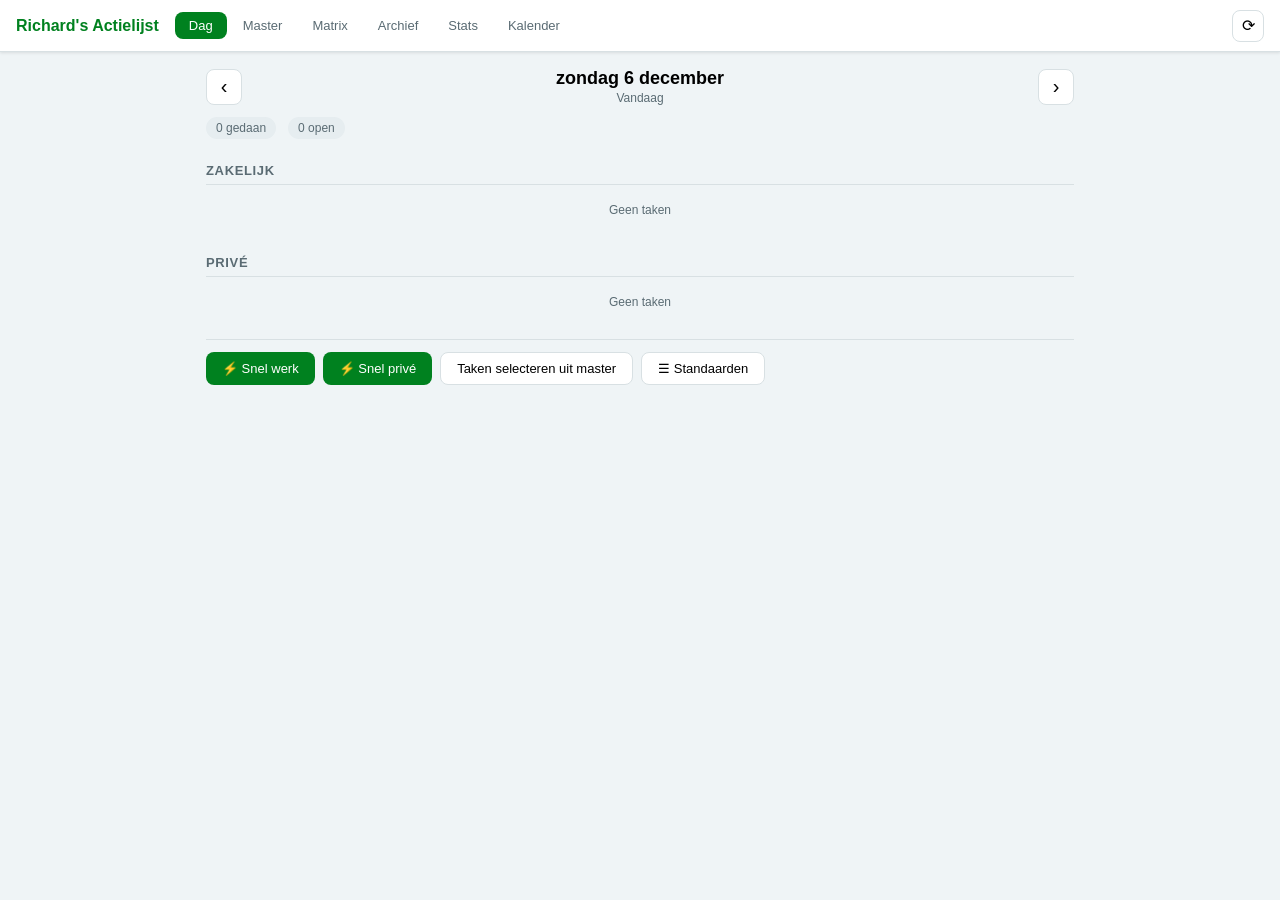
==== commit 7a57e000: "Voeg Kalender-tab toe met 6-maanden grid en drag-drop planning - Nieuwe tab 'Kalender' met vaste act" ====
--- a/index.html
+++ b/index.html
@@ -19,6 +19,7 @@
         <button class="tab-btn" data-tab="matrix">Matrix</button>
         <button class="tab-btn" data-tab="archief">Archief</button>
         <button class="tab-btn" data-tab="stats">Stats</button>
+        <button class="tab-btn" data-tab="kalender">Kalender</button>
       </nav>
       <div class="header-right">
         <button id="sync-btn" class="icon-btn" title="Sync status">⟳</button>
@@ -185,6 +186,25 @@
     </div>
 
     <!-- STATS TAB -->
+    <!-- KALENDER TAB -->
+    <div id="tab-kalender" class="tab-content">
+      <div class="kalender-layout">
+        <div class="kalender-sidebar">
+          <div class="kalender-sidebar-nav">
+            <button class="secondary-btn" id="kal-prev">‹ Eerder</button>
+            <button class="secondary-btn" id="kal-next">Later ›</button>
+          </div>
+          <div id="kalender-acties-kolom"></div>
+          <div class="kalender-nieuw-actie">
+            <button class="primary-btn" id="kal-nieuw-actie-btn">＋ Nieuwe actie</button>
+          </div>
+        </div>
+        <div class="kalender-grid-wrapper">
+          <div id="kalender-grid"></div>
+        </div>
+      </div>
+    </div>
+
     <div id="tab-stats" class="tab-content">
       <div id="stats-content"></div>
     </div>
@@ -467,6 +487,50 @@
     </div>
   </div>
 
+  <!-- MODAL: Kalender nieuwe actie -->
+  <div id="kal-nieuw-modal-overlay" class="modal-overlay hidden">
+    <div class="modal" style="max-width:420px">
+      <div class="modal-header">
+        <h2>Nieuwe kalenderactie</h2>
+        <button class="close-btn" id="kal-nieuw-sluiten">&#x2715;</button>
+      </div>
+      <div class="modal-body">
+        <div class="form-group">
+          <label>Omschrijving</label>
+          <input type="text" id="kal-nieuw-omschrijving" class="text-input" placeholder="Wat moet er gebeuren?">
+        </div>
+        <div class="form-group">
+          <label>Thema</label>
+          <select id="kal-nieuw-thema" class="filter-select">
+            <option value="IURC">IURC</option>
+            <option value="AI">AI</option>
+            <option value="Innovatie">Innovatie</option>
+            <option value="DHM">DHM</option>
+            <option value="TD">TD</option>
+            <option value="EU">EU</option>
+            <option value="Spreker">Spreker</option>
+            <option value="Overig">Overig</option>
+            <option value="Privé">Privé</option>
+          </select>
+        </div>
+        <div class="form-group">
+          <label>Grootte</label>
+          <select id="kal-nieuw-grootte" class="filter-select">
+            <option value="L">L — groot</option>
+            <option value="M">M — middel</option>
+          </select>
+        </div>
+        <div class="form-group">
+          <label><input type="checkbox" id="kal-nieuw-ook-master"> Ook toevoegen aan Master</label>
+        </div>
+      </div>
+      <div class="modal-footer">
+        <button class="secondary-btn" id="kal-nieuw-annuleren">Annuleren</button>
+        <button class="primary-btn" id="kal-nieuw-opslaan">Toevoegen</button>
+      </div>
+    </div>
+  </div>
+
   <script src="app.js"></script>
 </body>
 </html>
--- a/style.css
+++ b/style.css
@@ -1516,3 +1516,245 @@
   .task-card { padding: 8px 6px; gap: 6px; }
   .dag-title span:first-child { font-size: 13px; }
 }
+
+/* ===== KALENDER ===== */
+.kalender-layout {
+  display: flex;
+  gap: 0;
+  height: calc(100vh - 100px);
+  overflow: hidden;
+}
+
+.kalender-sidebar {
+  width: 260px;
+  min-width: 220px;
+  max-width: 300px;
+  border-right: 1px solid var(--border);
+  background: var(--bg-secondary);
+  display: flex;
+  flex-direction: column;
+  overflow: hidden;
+}
+
+.kalender-sidebar-nav {
+  display: flex;
+  gap: 6px;
+  padding: 10px;
+  border-bottom: 1px solid var(--border);
+  flex-shrink: 0;
+}
+
+.kalender-sidebar-nav .secondary-btn {
+  flex: 1;
+  font-size: 12px;
+  padding: 5px 8px;
+}
+
+#kalender-acties-kolom {
+  flex: 1;
+  overflow-y: auto;
+  padding: 8px 6px;
+}
+
+.kalender-nieuw-actie {
+  padding: 10px;
+  border-top: 1px solid var(--border);
+  flex-shrink: 0;
+}
+
+.kalender-nieuw-actie .primary-btn {
+  width: 100%;
+  font-size: 12px;
+}
+
+.kal-sectie-header {
+  font-size: 11px;
+  font-weight: 700;
+  text-transform: uppercase;
+  letter-spacing: 0.05em;
+  padding: 6px 4px 3px;
+  margin-top: 8px;
+  border-bottom: 1px solid var(--border);
+}
+
+.kal-sectie-header:first-child { margin-top: 0; }
+
+.kal-sleep-item {
+  display: flex;
+  align-items: center;
+  gap: 6px;
+  padding: 4px 6px;
+  margin: 2px 0;
+  border-radius: 4px;
+  font-size: 12px;
+  cursor: grab;
+  user-select: none;
+  border: 1px solid transparent;
+  transition: opacity 0.15s;
+}
+
+.kal-sleep-item:hover { opacity: 0.85; border-color: rgba(0,0,0,0.1); }
+.kal-sleep-item:active { cursor: grabbing; }
+
+.kal-sleep-item .kal-teller {
+  margin-left: auto;
+  font-size: 10px;
+  opacity: 0.65;
+  white-space: nowrap;
+}
+
+.kal-sleep-item .kal-grootte {
+  font-size: 10px;
+  font-weight: 700;
+  opacity: 0.7;
+}
+
+.kalender-grid-wrapper {
+  flex: 1;
+  overflow-y: auto;
+  padding: 10px 12px;
+}
+
+.kal-maand-blok {
+  margin-bottom: 24px;
+}
+
+.kal-maand-header {
+  font-size: 15px;
+  font-weight: 700;
+  color: var(--text);
+  padding: 4px 0 8px;
+  border-bottom: 2px solid var(--border);
+  margin-bottom: 4px;
+}
+
+.kal-week-headers {
+  display: grid;
+  grid-template-columns: repeat(7, 1fr);
+  gap: 2px;
+  margin-bottom: 2px;
+}
+
+.kal-week-header {
+  text-align: center;
+  font-size: 10px;
+  font-weight: 600;
+  color: var(--text-muted);
+  padding: 2px 0;
+}
+
+.kal-grid {
+  display: grid;
+  grid-template-columns: repeat(7, 1fr);
+  gap: 2px;
+}
+
+.kal-dag {
+  min-height: 64px;
+  border: 1px solid var(--border);
+  border-radius: 4px;
+  padding: 3px;
+  background: var(--bg);
+  vertical-align: top;
+  position: relative;
+}
+
+.kal-dag.verleden { background: var(--bg-secondary); }
+.kal-dag.buiten-maand { background: transparent; border-color: transparent; }
+.kal-dag.vandaag { border-color: var(--primary); border-width: 2px; }
+
+.kal-dag.drag-over {
+  background: rgba(59,130,246,0.08);
+  border-color: var(--primary);
+}
+
+.kal-dagnr {
+  font-size: 10px;
+  font-weight: 600;
+  color: var(--text-muted);
+  line-height: 1;
+  margin-bottom: 2px;
+}
+
+.kal-dag.vandaag .kal-dagnr {
+  color: var(--primary);
+  font-weight: 700;
+}
+
+.kal-blokjes {
+  display: flex;
+  flex-direction: column;
+  gap: 1px;
+}
+
+.kal-blokje {
+  border-radius: 3px;
+  padding: 1px 4px;
+  font-size: 10px;
+  line-height: 1.3;
+  white-space: nowrap;
+  overflow: hidden;
+  text-overflow: ellipsis;
+  cursor: default;
+  display: flex;
+  align-items: center;
+  gap: 2px;
+  position: relative;
+}
+
+.kal-blokje:hover .kal-blokje-verwijder { display: inline; }
+
+.kal-blokje-verwijder {
+  display: none;
+  margin-left: auto;
+  cursor: pointer;
+  font-size: 9px;
+  opacity: 0.7;
+  flex-shrink: 0;
+  line-height: 1;
+}
+
+.kal-blokje-verwijder:hover { opacity: 1; }
+
+.kal-blokje-label {
+  overflow: hidden;
+  text-overflow: ellipsis;
+  flex: 1;
+  min-width: 0;
+}
+
+.kal-blokje-check { font-size: 9px; flex-shrink: 0; }
+
+.kal-blokje.type-standaard {
+  background: #f1f5f9;
+  color: #475569;
+  font-style: italic;
+}
+
+.kal-blokje.type-feestdag {
+  background: #fef9c3;
+  color: #854d0e;
+  font-style: italic;
+}
+
+.kal-blokje input.kal-inline-edit {
+  background: transparent;
+  border: none;
+  border-bottom: 1px solid currentColor;
+  font-size: 10px;
+  width: 100%;
+  outline: none;
+  color: inherit;
+  padding: 0;
+}
+
+/* Thema achtergrondkleuren voor kalenderblokjes */
+.kal-thema-IURC        { background: #dbeafe; color: #1d4ed8; }
+.kal-thema-AI          { background: #ede9fe; color: #6d28d9; }
+.kal-thema-Innovatie   { background: #dcfce7; color: #15803d; }
+.kal-thema-DHM         { background: #ffedd5; color: #c2410c; }
+.kal-thema-TD          { background: #ccfbf1; color: #0d9488; }
+.kal-thema-EU          { background: #e0e7ff; color: #3730a3; }
+.kal-thema-Spreker     { background: #fce7f3; color: #be185d; }
+.kal-thema-Overig      { background: #f1f5f9; color: #475569; }
+.kal-thema-Privé       { background: #f3e8ff; color: #7e22ce; }
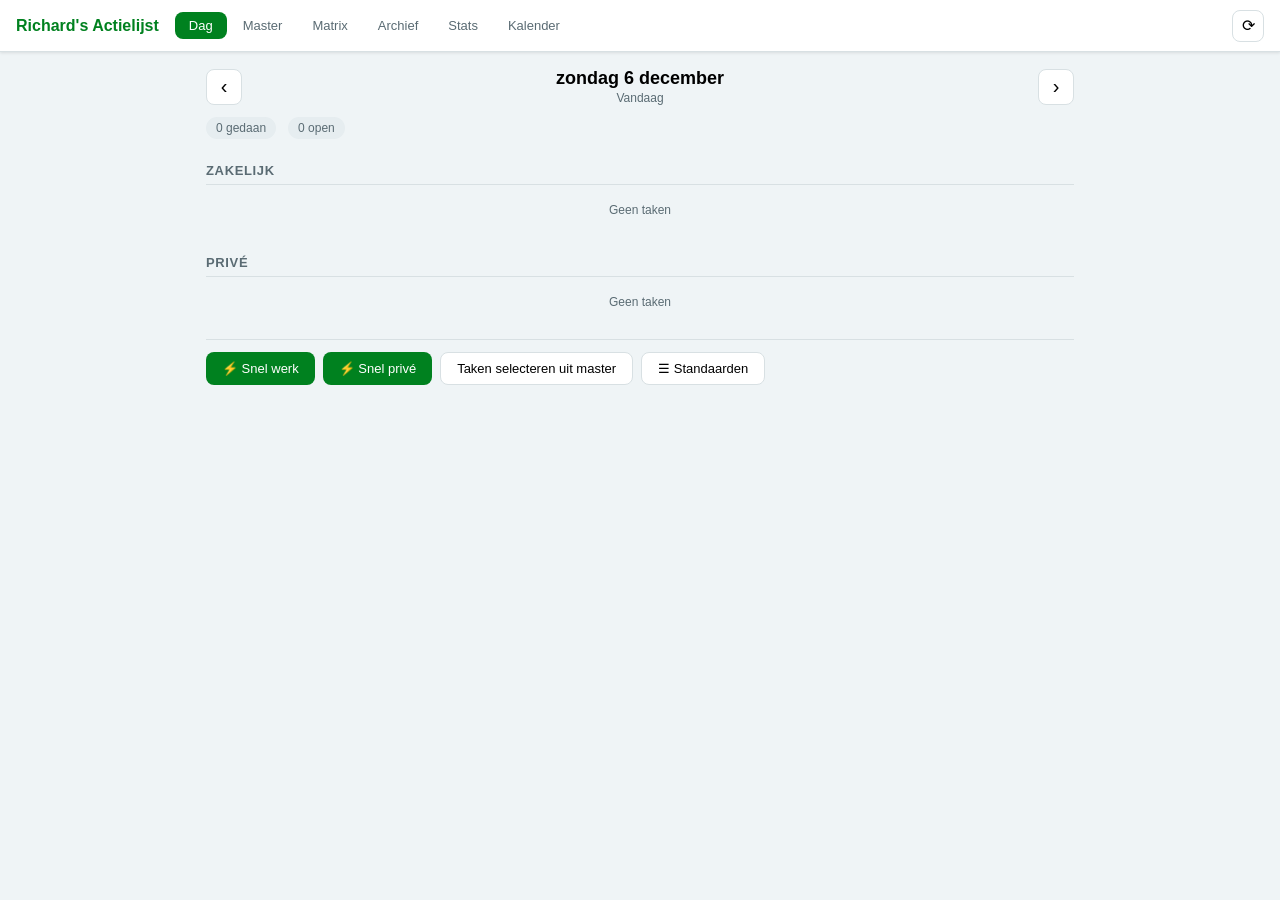
==== commit 4b5437aa: "Voeg versienummer toe aan style.css om browsercache te doorbreken Co-Authored-By: Claude Sonnet 4.6 " ====
--- a/index.html
+++ b/index.html
@@ -4,7 +4,7 @@
   <meta charset="UTF-8">
   <meta name="viewport" content="width=device-width, initial-scale=1.0, viewport-fit=cover">
   <title>Richard's Actielijst</title>
-  <link rel="stylesheet" href="style.css">
+  <link rel="stylesheet" href="style.css?v=3">
 </head>
 <body>
   <div id="app">
--- a/style.css
+++ b/style.css
@@ -1518,22 +1518,29 @@
 }
 
 /* ===== KALENDER ===== */
+#tab-kalender {
+  max-width: none !important;
+  padding: 0 !important;
+  margin: 0 !important;
+  width: 100% !important;
+  box-sizing: border-box;
+}
+
 .kalender-layout {
-  display: flex;
-  gap: 0;
-  height: calc(100vh - 100px);
+  display: grid;
+  grid-template-columns: 270px 1fr;
+  height: calc(100vh - 56px);
   overflow: hidden;
+  width: 100%;
 }
 
 .kalender-sidebar {
-  width: 260px;
-  min-width: 220px;
-  max-width: 300px;
   border-right: 1px solid var(--border);
   background: var(--bg-secondary);
   display: flex;
   flex-direction: column;
   overflow: hidden;
+  height: 100%;
 }
 
 .kalender-sidebar-nav {
@@ -1610,9 +1617,11 @@
 }
 
 .kalender-grid-wrapper {
-  flex: 1;
   overflow-y: auto;
+  overflow-x: hidden;
   padding: 10px 12px;
+  height: 100%;
+  box-sizing: border-box;
 }
 
 .kal-maand-blok {
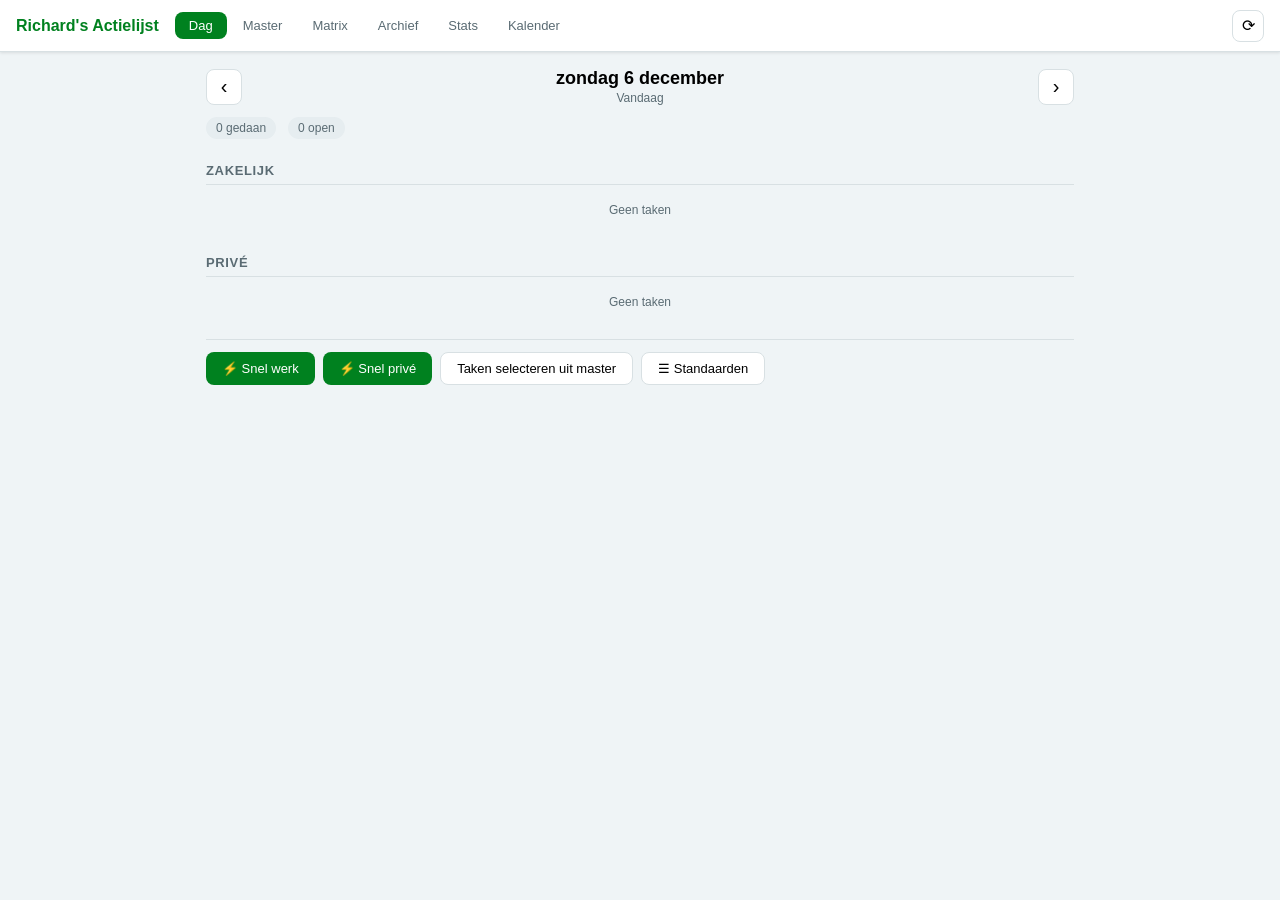
==== commit 0e2fe0dd: "Kalender sidebar: XL acties, prio badge A/B/C, fix klik-bug na popup - Voeg XL toe aan filter (naast" ====
--- a/index.html
+++ b/index.html
@@ -4,7 +4,7 @@
   <meta charset="UTF-8">
   <meta name="viewport" content="width=device-width, initial-scale=1.0, viewport-fit=cover">
   <title>Richard's Actielijst</title>
-  <link rel="stylesheet" href="style.css?v=3">
+  <link rel="stylesheet" href="style.css?v=4">
 </head>
 <body>
   <div id="app">
@@ -516,6 +516,7 @@
         <div class="form-group">
           <label>Grootte</label>
           <select id="kal-nieuw-grootte" class="filter-select">
+            <option value="XL">XL — extra groot</option>
             <option value="L">L — groot</option>
             <option value="M">M — middel</option>
           </select>
--- a/style.css
+++ b/style.css
@@ -1578,43 +1578,117 @@
   font-size: 11px;
   font-weight: 700;
   text-transform: uppercase;
-  letter-spacing: 0.05em;
-  padding: 6px 4px 3px;
-  margin-top: 8px;
+  letter-spacing: 0.06em;
+  padding: 7px 6px 5px;
+  margin-top: 10px;
+  border-radius: 4px 4px 0 0;
+  display: flex;
+  align-items: center;
+  gap: 5px;
+  cursor: pointer;
+  user-select: none;
+  background: var(--surface2);
   border-bottom: 1px solid var(--border);
 }
 
 .kal-sectie-header:first-child { margin-top: 0; }
+.kal-sectie-header:hover { filter: brightness(0.96); }
+
+.kal-thema-toggle { font-size: 10px; opacity: 0.6; }
+.kal-thema-count {
+  margin-left: auto;
+  font-size: 10px;
+  font-weight: 400;
+  opacity: 0.55;
+  background: rgba(0,0,0,0.06);
+  border-radius: 8px;
+  padding: 0 5px;
+}
+
+.kal-sectie-standaarden { margin-top: 14px; background: #e2e8f0; color: #475569; }
+
+.kal-thema-body { padding: 3px 0 2px; }
+
+.kal-m-toggle {
+  font-size: 10px;
+  color: var(--text-muted);
+  padding: 3px 8px;
+  cursor: pointer;
+  border-radius: 3px;
+  margin: 2px 0;
+}
+.kal-m-toggle:hover { background: var(--surface2); }
 
 .kal-sleep-item {
   display: flex;
   align-items: center;
-  gap: 6px;
-  padding: 4px 6px;
-  margin: 2px 0;
-  border-radius: 4px;
-  font-size: 12px;
+  gap: 5px;
+  padding: 4px 7px;
+  margin: 2px 2px;
+  border-radius: 5px;
+  font-size: 11px;
   cursor: grab;
   user-select: none;
-  border: 1px solid transparent;
-  transition: opacity 0.15s;
-}
-
-.kal-sleep-item:hover { opacity: 0.85; border-color: rgba(0,0,0,0.1); }
-.kal-sleep-item:active { cursor: grabbing; }
-
-.kal-sleep-item .kal-teller {
-  margin-left: auto;
-  font-size: 10px;
+  border: 1px solid rgba(0,0,0,0.06);
+  box-shadow: 0 1px 2px rgba(0,0,0,0.06);
+  transition: box-shadow 0.1s, opacity 0.1s;
+  position: relative;
+}
+
+.kal-sleep-item:hover {
+  box-shadow: 0 2px 6px rgba(0,0,0,0.12);
+  border-color: rgba(0,0,0,0.12);
+}
+.kal-sleep-item:active { cursor: grabbing; opacity: 0.75; }
+
+.kal-sleep-item.kal-leeg { opacity: 0.55; font-style: italic; }
+
+.kal-item-label {
+  flex: 1;
+  overflow: hidden;
+  text-overflow: ellipsis;
+  white-space: nowrap;
+  min-width: 0;
+}
+
+.kal-teller {
+  font-size: 9px;
+  font-weight: 700;
+  opacity: 0.6;
+  white-space: nowrap;
+  flex-shrink: 0;
+  background: rgba(0,0,0,0.08);
+  border-radius: 8px;
+  padding: 0 4px;
+}
+
+.kal-grootte-badge {
+  font-size: 9px;
+  font-weight: 800;
   opacity: 0.65;
-  white-space: nowrap;
-}
-
-.kal-sleep-item .kal-grootte {
-  font-size: 10px;
-  font-weight: 700;
-  opacity: 0.7;
-}
+  flex-shrink: 0;
+  min-width: 10px;
+}
+
+.kal-datum-popup {
+  position: absolute;
+  left: 102%;
+  top: 0;
+  background: white;
+  border: 1px solid var(--border);
+  border-radius: 6px;
+  padding: 8px;
+  box-shadow: 0 4px 12px rgba(0,0,0,0.15);
+  z-index: 100;
+  display: flex;
+  flex-direction: column;
+  gap: 6px;
+  min-width: 180px;
+}
+
+.kal-datum-popup-label { font-size: 11px; font-weight: 600; color: var(--text-muted); }
+.kal-datum-input { font-size: 12px; padding: 3px 5px; border: 1px solid var(--border); border-radius: 4px; }
+.kal-datum-ok { font-size: 11px; padding: 4px 10px; }
 
 .kalender-grid-wrapper {
   overflow-y: auto;
@@ -1767,3 +1841,14 @@
 .kal-thema-Spreker     { background: #fce7f3; color: #be185d; }
 .kal-thema-Overig      { background: #f1f5f9; color: #475569; }
 .kal-thema-Privé       { background: #f3e8ff; color: #7e22ce; }
+
+/* Thema-gekleurde sectieheaders in kalender sidebar */
+.kal-thema-header-IURC        { background: #dbeafe; color: #1d4ed8; }
+.kal-thema-header-AI          { background: #ede9fe; color: #6d28d9; }
+.kal-thema-header-Innovatie   { background: #dcfce7; color: #15803d; }
+.kal-thema-header-DHM         { background: #ffedd5; color: #c2410c; }
+.kal-thema-header-TD          { background: #ccfbf1; color: #0d9488; }
+.kal-thema-header-EU          { background: #e0e7ff; color: #3730a3; }
+.kal-thema-header-Spreker     { background: #fce7f3; color: #be185d; }
+.kal-thema-header-Overig      { background: #f1f5f9; color: #475569; }
+.kal-thema-header-Privé       { background: #f3e8ff; color: #7e22ce; }
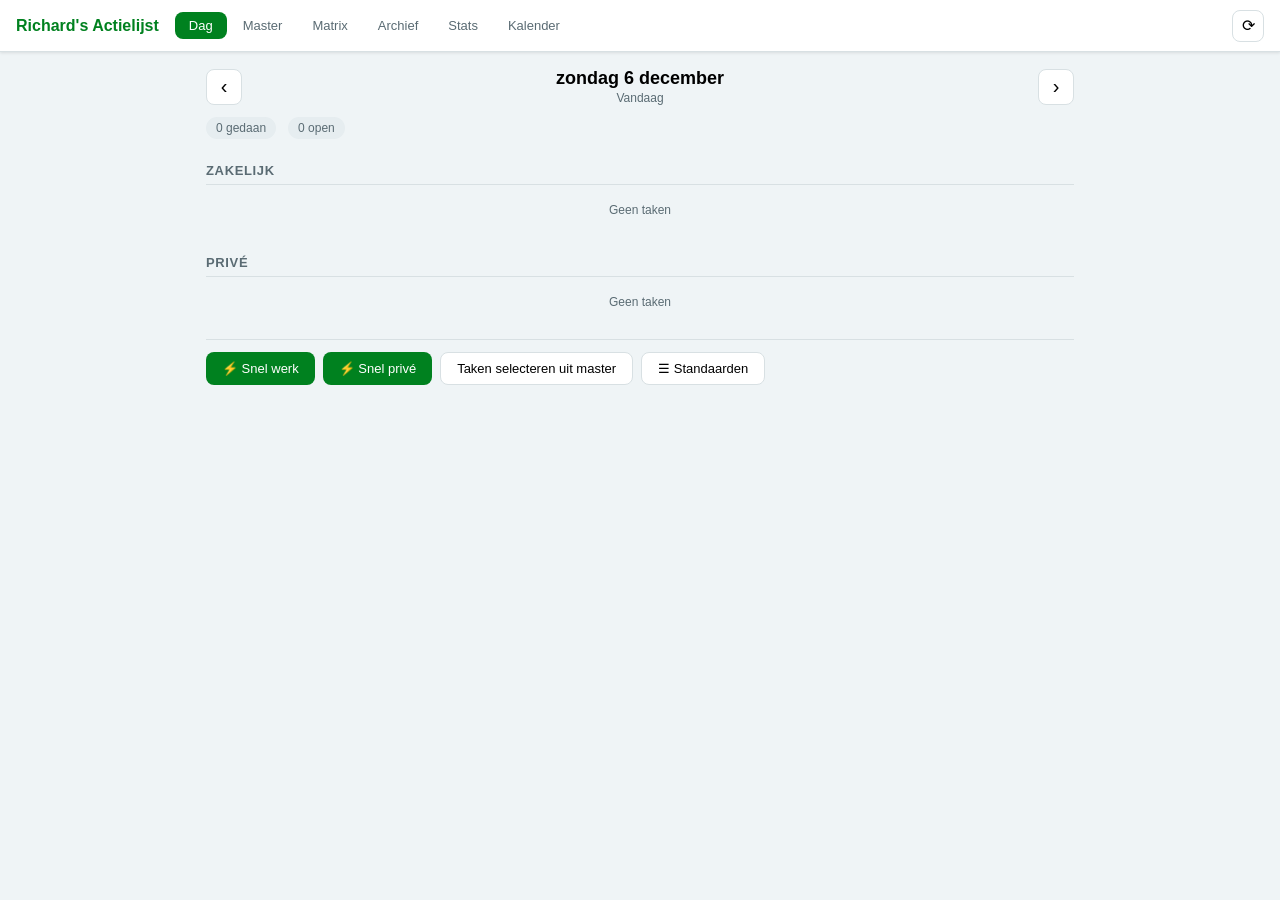
==== commit 650da31e: "Kalender sidebar: XL/L/M zichtbaar, K achter toggle, thema-titel sleepbaar Co-Authored-By: Claude Op" ====
--- a/index.html
+++ b/index.html
@@ -4,7 +4,7 @@
   <meta charset="UTF-8">
   <meta name="viewport" content="width=device-width, initial-scale=1.0, viewport-fit=cover">
   <title>Richard's Actielijst</title>
-  <link rel="stylesheet" href="style.css?v=4">
+  <link rel="stylesheet" href="style.css?v=5">
 </head>
 <body>
   <div id="app">
--- a/style.css
+++ b/style.css
@@ -1852,3 +1852,6 @@
 .kal-thema-header-Spreker     { background: #fce7f3; color: #be185d; }
 .kal-thema-header-Overig      { background: #f1f5f9; color: #475569; }
 .kal-thema-header-Privé       { background: #f3e8ff; color: #7e22ce; }
+
+.kal-sectie-header[draggable="true"] { cursor: grab; }
+.kal-sectie-header[draggable="true"]:active { cursor: grabbing; }
